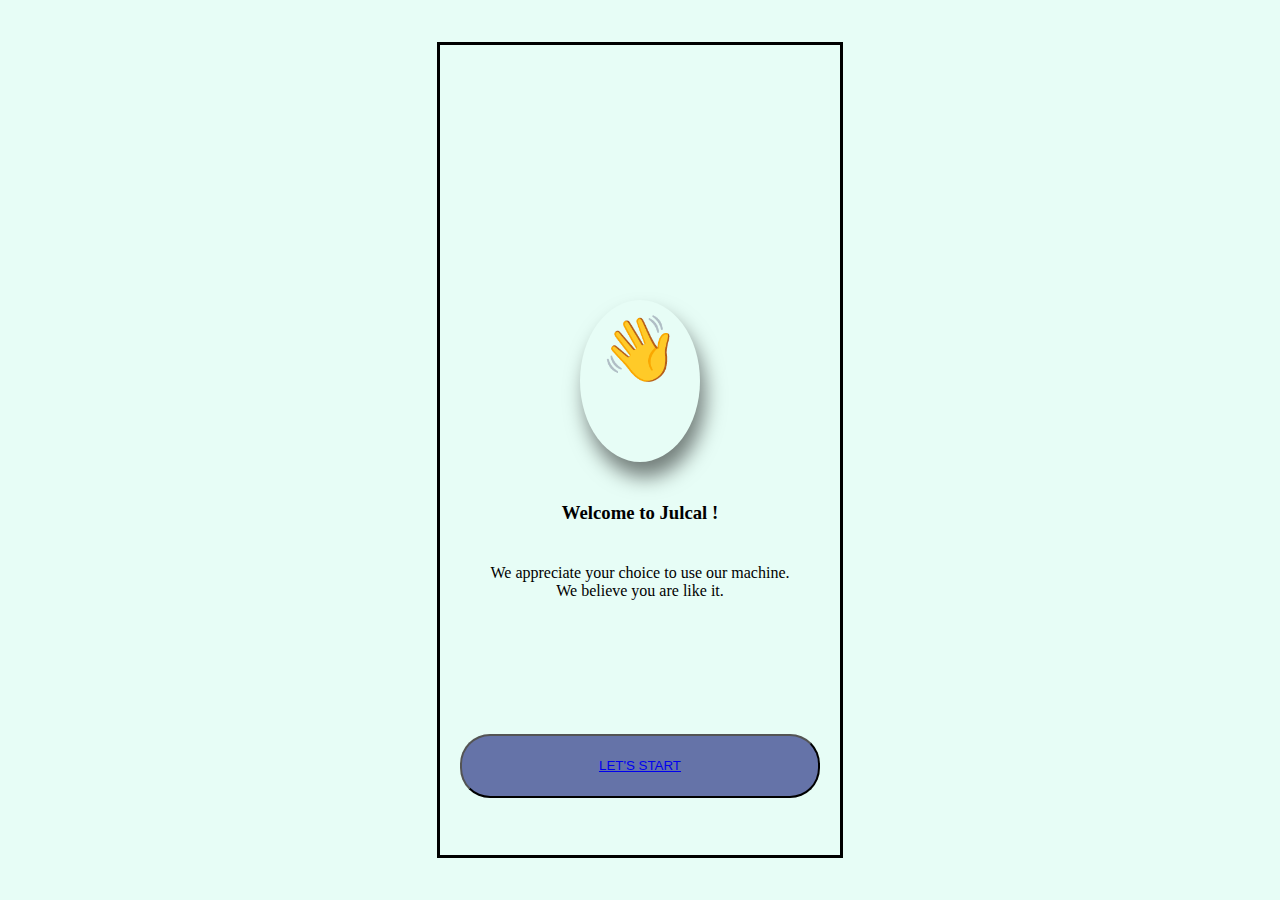
==== acceuil.html @ 3e782820 "second" ====
<!DOCTYPE html>
<html lang="fr">
<head>
    <meta charset="UTF-8">
    <meta name="viewport" content="width=device-width, initial-scale=1.0">
    <title>Julcal-calculatrice en ligne</title>
    <link rel="stylesheet" href="./acceuil.css">
</head>
<body>

    <main>

        <div class="emoj">
            <p>👋</p>
        </div>
            
        <h3>Welcome to Julcal !</h3>

        <p> We appreciate your choice to use our machine. <br> We believe you are like it. </p>
    
        <button><a href="./cal.html">LET'S START</a></button>
    </main>
</body>
</html>
---- acceuil.css ----
*{
    padding: 0;
    margin: 0; 
    width: 100%;
}

body{
     height: 100vh;
     background-color: rgb(231, 253, 246);
    display: flex; flex-direction: column;
    justify-content: center; align-items: center; text-align: center;

}

main{
     width: 400px; height: 90%; border: solid;
    display: flex; flex-direction: column;
    justify-content: center; align-items: center; text-align:center;
   
    position: relative;
}

.emoj{
    margin-bottom: 10%;
    height: 20%; width: 30%;
    border-radius: 100%;
    font-size: 4rem;
    box-shadow: 5px 15px 20px rgba(0, 0, 0, 0.5);
}

.emoj p{
    animation: move  1.5s linear infinite alternate-reverse;
}
    
@keyframes move {
    100%{
        margin-left: 8px;
        transform: rotate(45deg);
    }
}

p{
    margin-top: 10%;
}

button{
    background: rgba(35, 45, 129, 0.664);
    position: absolute; top: 85%; 
    width: 90%;height: 8%; border-radius: 30px;
    cursor: pointer; transition: 2s;
}

button:hover{
    background:  rgb(87, 134, 173);
}
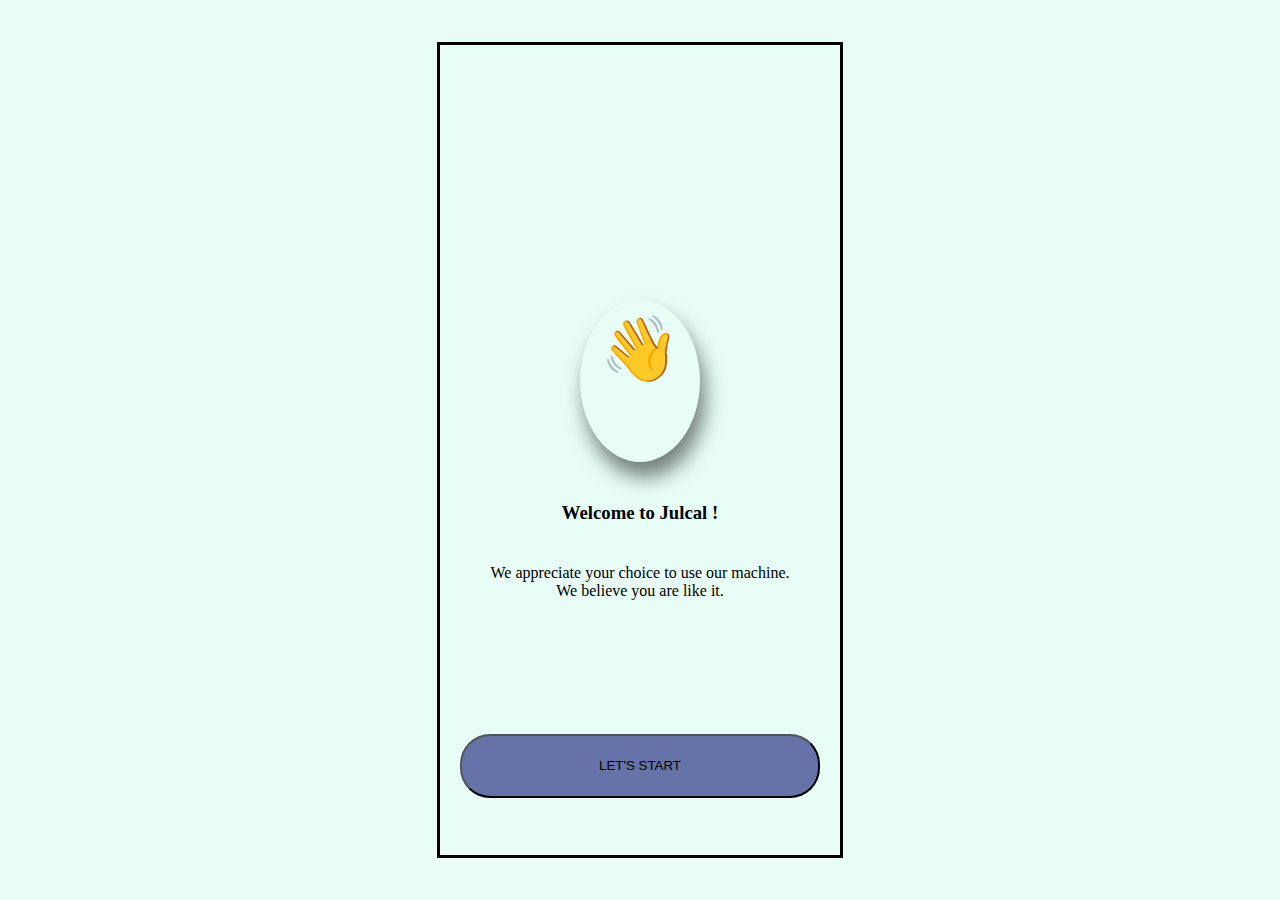
==== commit c564acde: "julcal" ====
--- a/acceuil.html
+++ b/acceuil.html
@@ -18,7 +18,7 @@
 
         <p> We appreciate your choice to use our machine. <br> We believe you are like it. </p>
     
-        <button><a href="./cal.html">LET'S START</a></button>
+        <div class="start"><a href="./cal.html"><button>LET'S START</button></a></div>
     </main>
 </body>
 </html>--- a/acceuil.css
+++ b/acceuil.css
@@ -43,13 +43,16 @@
     margin-top: 10%;
 }
 
-button{
+.start{
+    position: absolute; top: 85%; 
+    width: 90%;height: 8%;   
+}
+.start button{
     background: rgba(35, 45, 129, 0.664);
-    position: absolute; top: 85%; 
-    width: 90%;height: 8%; border-radius: 30px;
-    cursor: pointer; transition: 2s;
+    width: 100%; height: 100%; border-radius: 30px;
+    cursor: pointer; transition: 1s;
 }
 
-button:hover{
+.start button:hover{
     background:  rgb(87, 134, 173);
-}+}
